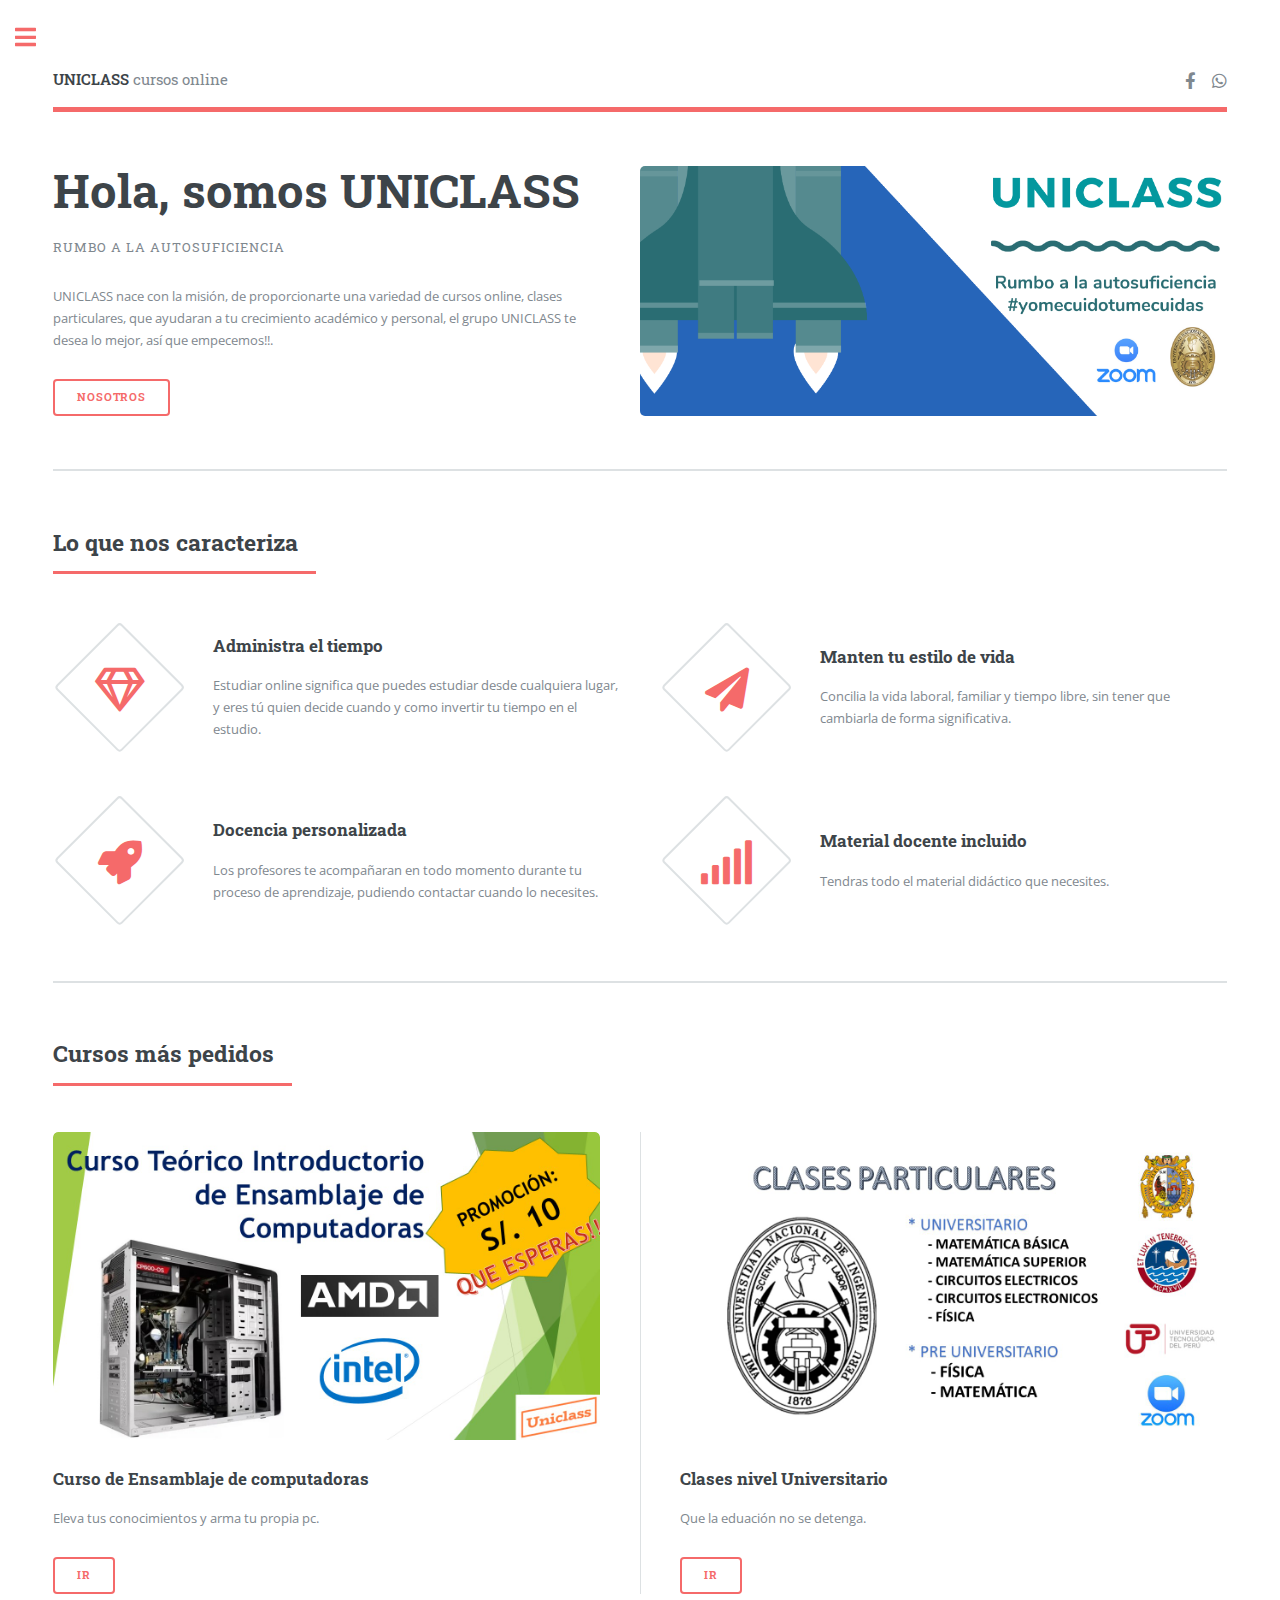
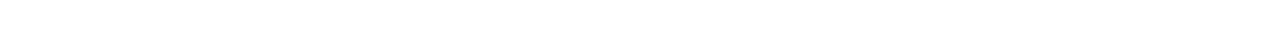
==== index.html @ bf040de2 "Add files via upload" ====
<!DOCTYPE HTML>
<!--
	Editorial by HTML5 UP
	html5up.net | @ajlkn
	Free for personal and commercial use under the CCA 3.0 license (html5up.net/license)
-->
<html>
	<head>
		<title>UNICLASS</title>
		<meta charset="utf-8" />
		<meta name="viewport" content="width=device-width, initial-scale=1, user-scalable=no" />
		<link rel="stylesheet" href="assets/css/main.css" />
	</head>
	<body class="is-preload">
		<!-- Wrapper -->
			<div id="wrapper">
				<!-- Main -->
					<div id="main">
						<div class="inner">
							<!-- Header -->
								<header id="header">
									<a href="index.html" class="logo"><strong>UNICLASS</strong> cursos online</a>
									<ul class="icons">
										<li><a href="https://www.facebook.com/Clases-Particulares-Online-122424792923497/?modal=admin_todo_tour" 
										class="icon brands fa-facebook-f" target="_blank"><span class="label">Facebook</span></a></li>
										<li><a href="https://api.whatsapp.com/send?phone=923761490" class="icon brands fa-whatsapp"><span class="label">Whatsapp</span></a></li>
									</ul>
								</header>
							<!-- Banner -->
								<section id="banner">
									<div class="content">
										<header>
											<h1>Hola, somos UNICLASS</h1>
											<p>Rumbo a la autosuficiencia</p>
										</header>
										<p>UNICLASS nace con la misión, de proporcionarte una variedad de cursos
										online, clases particulares, que ayudaran a tu crecimiento académico y
										personal, el grupo UNICLASS te desea lo mejor, así que empecemos!!.</p>
										<ul class="actions">
											<li><a href="nosotros.html" class="button big">Nosotros</a></li>
										</ul>
									</div>
									<span class="image object">
										<img src="images/portada.png" alt="" />
									</span>
								</section>
							<!-- Section -->
								<section>
									<header class="major">
										<h2>Lo que nos caracteriza</h2>
									</header>
									<div class="features">
										<article>
											<span class="icon fa-gem"></span>
											<div class="content">
												<h3>Administra el tiempo</h3>
												<p>Estudiar online significa que puedes estudiar desde cualquiera lugar, y eres tú quien decide cuando y como invertir tu tiempo en el estudio.</p>
											</div>
										</article>
										<article>
											<span class="icon solid fa-paper-plane"></span>
											<div class="content">
												<h3>Manten tu estilo de vida</h3>
												<p>Concilia la vida laboral, familiar y tiempo libre, sin tener que cambiarla de forma significativa.</p>
											</div>
										</article>
										<article>
											<span class="icon solid fa-rocket"></span>
											<div class="content">
												<h3>Docencia personalizada</h3>
												<p>Los profesores te acompañaran en todo momento durante tu proceso de aprendizaje, pudiendo contactar cuando lo necesites.</p>
											</div>
										</article>
										<article>
											<span class="icon solid fa-signal"></span>
											<div class="content">
												<h3>Material docente incluido</h3>
												<p>Tendras todo el material didáctico que necesites.</p>
											</div>
										</article>
									</div>
								</section>
							<!-- Section -->
								<section>
									<header class="major">
										<h2>Cursos más pedidos</h2>
									</header>
									<div class="posts">
										<article>
											<a href="#" class="image"><img src="images/pedi/ensam.jpg" alt="" /></a>
											<h3>Curso de Ensamblaje de computadoras</h3>
											<p>Eleva tus conocimientos y arma tu propia pc.</p>
											<ul class="actions">
												<li><a href="sub_dom/T/t.html" class="button">Ir</a></li>
											</ul>
										</article>
										<article>
											<a href="#" class="image"><img src="images/pedi/uni.jpg" alt="" /></a>
											<h3>Clases nivel Universitario</h3>
											<p>Que la eduación no se detenga.</p>
											<ul class="actions">
												<li><a href="sub_dom/C/c.html" class="button">Ir</a></li>
											</ul>
										</article>
									</div>
								</section>
						</div>
					</div>
				<!-- Sidebar -->
					<div id="sidebar">
						<div class="inner">
							<!-- Search -->
								<section id="search" class="alt">
									<form method="post" action="#">
										<input type="text" name="query" id="query" placeholder="Buscar.." />
									</form>
								</section>
							<!-- Menu -->
								<nav id="menu">
									<header class="major">
										<h2>Menu</h2>
									</header>
									<ul>
										<li><a href="index.html">Inicio</a></li>
										<li><a href="nosotros.html">Nosotros</a></li>
										<li>
											<span class="opener">Cursos</span>
											<ul>
												<li><a href="sub_dom/C/c.html">Clases particulares </a></li>
												<li><a href="sub_dom/I/i.html">Idiomas</a></li>
												<li><a href="sub_dom/T/t.html">Cursos Tecnicos</a></li>
												<li><a href="sub_dom/P/p.html">Cursos de Programacion</a></li>
											</ul>
										</li>
										<li><a href="contacto.html">Contactanos</a></li>
									</ul>
								</nav>
							<!-- Section -->
								<section>
									<header class="major">
										<h2>Recomendaciones</h2>
									</header>
									<div class="mini-posts">
										<article>
											<a href="https://www.amazon.com/I-KANJI-RECORDAR-JAMES-W-HEISIG/dp/8425433762" class="image" target="_blank"><img src="images/reco/heisig.jpg" alt="" /></a>
											<p>Si quieres iniciar en el mundo de los Kanjis, la metologia nemotecnica a base de historias es tu mejor opción.</p>
										</article>
										<article>
											<a href="http://www.haurreskolak.eus/adj_documentos_informacion/666.pdf" class="image" target="_blank"><img src="images/reco/gauchat.jpg" alt="" /></a>
											<p>Si deseas aprender a como crear paginas webs desde cero, esta es tu mejor opción.</p>
										</article>
										<article>
											<a href="https://www.amazon.com/-/es/Users-Staff/dp/9871949022" class="image" target="_blank"><img src="images/reco/tec_pc.jpg" alt="" /></a>
											<p>Si deseas conocer los fundamentas basicos para el ensamblaje de pc, esta es tu mejor opción.</p>
										</article>
									</div>
								</section>
							<!-- Section -->
								<section>
									<header class="major">
										<h2>Contacto</h2>
									</header>
									<p>Si tienes alguna consulta sobre algun curso, o un tema en especifico, no dudes en contactar con nosotros.</p>
									<ul class="contact">
										<li class="icon solid fa-envelope"><a href="contacto.html">uniclass@gmail.com</a></li>
										<li class="icon solid fa-phone">(+051) 923 761 490</li>
										<li class="icon solid fa-home">Peru-Lima</li>
									</ul>
								</section>

							<!-- Footer -->
								<footer id="footer">
									<p class="copyright">&copy; UNICLASS. Todos los derechos reservados. Diseño: <a href="https://html5up.net">HTML5 UP</a>.</p>
								</footer>
						</div>
					</div>
			</div>
		<!-- Scripts -->
			<script src="assets/js/jquery.min.js"></script>
			<script src="assets/js/browser.min.js"></script>
			<script src="assets/js/breakpoints.min.js"></script>
			<script src="assets/js/util.js"></script>
			<script src="assets/js/main.js"></script>
		<!-- Código de instalación Cliengo para --> <script type="text/javascript">(function () { 
				var ldk = document.createElement('script'); 
				ldk.type = 'text/javascript'; 
				ldk.async = true; 
				ldk.src = 'https://s.cliengo.com/weboptimizer/5f8f0b6bb6c0e2002ab35e3c/5f8f0b6cb6c0e2002ab35e3f.js'; 
				var s = document.getElementsByTagName('script')[0]; 
				s.parentNode.insertBefore(ldk, s);
				})();</script>

	</body>
</html>
---- assets/css/main.css ----
@import url(fontawesome-all.min.css);
@import url("https://fonts.googleapis.com/css?family=Open+Sans:400,600,400italic,600italic|Roboto+Slab:400,700");
/*
	Editorial by HTML5 UP
	html5up.net | @ajlkn
	Free for personal and commercial use under the CCA 3.0 license (html5up.net/license)
*/
html, body, div, span, applet, object,
iframe, h1, h2, h3, h4, h5, h6, p, blockquote,
pre, a, abbr, acronym, address, big, cite,
code, del, dfn, em, img, ins, kbd, q, s, samp,
small, strike, strong, sub, sup, tt, var, b,
u, i, center, dl, dt, dd, ol, ul, li, fieldset,
form, label, legend, table, caption, tbody,
tfoot, thead, tr, th, td, article, aside,
canvas, details, embed, figure, figcaption,
footer, header, hgroup, menu, nav, output, ruby,
section, summary, time, mark, audio, video {
  margin: 0;
  padding: 0;
  border: 0;
  font-size: 100%;
  font: inherit;
  vertical-align: baseline; }

article, aside, details, figcaption, figure,
footer, header, hgroup, menu, nav, section {
  display: block; }

body {
  line-height: 1; }

ol, ul {
  list-style: none; }

blockquote, q {
  quotes: none; }
  blockquote:before, blockquote:after, q:before, q:after {
    content: '';
    content: none; }

table {
  border-collapse: collapse;
  border-spacing: 0; }

body {
  -webkit-text-size-adjust: none; }

mark {
  background-color: transparent;
  color: inherit; }

input::-moz-focus-inner {
  border: 0;
  padding: 0; }

input, select, textarea {
  -moz-appearance: none;
  -webkit-appearance: none;
  -ms-appearance: none;
  appearance: none; }

/* Basic */
@-ms-viewport {
  width: device-width; }

body {
  -ms-overflow-style: scrollbar; }

@media screen and (max-width: 480px) {
  html, body {
    min-width: 320px; } }

html {
  box-sizing: border-box; }

*, *:before, *:after {
  box-sizing: inherit; }

body {
  background: #ffffff; }
  body.is-preload *, body.is-preload *:before, body.is-preload *:after, body.is-resizing *, body.is-resizing *:before, body.is-resizing *:after {
    -moz-animation: none !important;
    -webkit-animation: none !important;
    -ms-animation: none !important;
    animation: none !important;
    -moz-transition: none !important;
    -webkit-transition: none !important;
    -ms-transition: none !important;
    transition: none !important; }

/* Type */
body, input, select, textarea {
  color: #7f888f;
  font-family: "Open Sans", sans-serif;
  font-size: 13pt;
  font-weight: 400;
  line-height: 1.65; }
  @media screen and (max-width: 1680px) {
    body, input, select, textarea {
      font-size: 11pt; } }
  @media screen and (max-width: 1280px) {
    body, input, select, textarea {
      font-size: 10pt; } }
  @media screen and (max-width: 360px) {
    body, input, select, textarea {
      font-size: 9pt; } }

a {
  -moz-transition: color 0.2s ease-in-out, border-bottom-color 0.2s ease-in-out;
  -webkit-transition: color 0.2s ease-in-out, border-bottom-color 0.2s ease-in-out;
  -ms-transition: color 0.2s ease-in-out, border-bottom-color 0.2s ease-in-out;
  transition: color 0.2s ease-in-out, border-bottom-color 0.2s ease-in-out;
  border-bottom: dotted 1px;
  color: #f56a6a;
  text-decoration: none; }
  a:hover {
    border-bottom-color: #f56a6a;
    color: #f56a6a !important; }
    a:hover strong {
      color: inherit; }

strong, b {
  color: #3d4449;
  font-weight: 600; }

em, i {
  font-style: italic; }

p {
  margin: 0 0 2em 0; }

h1, h2, h3, h4, h5, h6 {
  color: #3d4449;
  font-family: "Roboto Slab", serif;
  font-weight: 700;
  line-height: 1.5;
  margin: 0 0 1em 0; }
  h1 a, h2 a, h3 a, h4 a, h5 a, h6 a {
    color: inherit;
    text-decoration: none;
    border-bottom: 0; }

h1 {
  font-size: 4em;
  margin: 0 0 0.5em 0;
  line-height: 1.3; }

h2 {
  font-size: 1.75em; }

h3 {
  font-size: 1.25em; }

h4 {
  font-size: 1.1em; }

h5 {
  font-size: 0.9em; }

h6 {
  font-size: 0.7em; }

@media screen and (max-width: 1680px) {
  h1 {
    font-size: 3.5em; } }

@media screen and (max-width: 980px) {
  h1 {
    font-size: 3.25em; } }

@media screen and (max-width: 736px) {
  h1 {
    font-size: 2em;
    line-height: 1.4; }
  h2 {
    font-size: 1.5em; } }

sub {
  font-size: 0.8em;
  position: relative;
  top: 0.5em; }

sup {
  font-size: 0.8em;
  position: relative;
  top: -0.5em; }

blockquote {
  border-left: solid 3px rgba(210, 215, 217, 0.75);
  font-style: italic;
  margin: 0 0 2em 0;
  padding: 0.5em 0 0.5em 2em; }

code {
  background: rgba(230, 235, 237, 0.25);
  border-radius: 0.375em;
  border: solid 1px rgba(210, 215, 217, 0.75);
  font-family: "Courier New", monospace;
  font-size: 0.9em;
  margin: 0 0.25em;
  padding: 0.25em 0.65em; }

pre {
  -webkit-overflow-scrolling: touch;
  font-family: "Courier New", monospace;
  font-size: 0.9em;
  margin: 0 0 2em 0; }
  pre code {
    display: block;
    line-height: 1.75;
    padding: 1em 1.5em;
    overflow-x: auto; }

hr {
  border: 0;
  border-bottom: solid 1px rgba(210, 215, 217, 0.75);
  margin: 2em 0; }
  hr.major {
    margin: 3em 0; }

.align-left {
  text-align: left; }

.align-center {
  text-align: center; }

.align-right {
  text-align: right; }

/* Row */
.row {
  display: flex;
  flex-wrap: wrap;
  box-sizing: border-box;
  align-items: stretch; }
  .row > * {
    box-sizing: border-box; }
  .row.gtr-uniform > * > :last-child {
    margin-bottom: 0; }
  .row.aln-left {
    justify-content: flex-start; }
  .row.aln-center {
    justify-content: center; }
  .row.aln-right {
    justify-content: flex-end; }
  .row.aln-top {
    align-items: flex-start; }
  .row.aln-middle {
    align-items: center; }
  .row.aln-bottom {
    align-items: flex-end; }
  .row > .imp {
    order: -1; }
  .row > .col-1 {
    width: 8.33333%; }
  .row > .off-1 {
    margin-left: 8.33333%; }
  .row > .col-2 {
    width: 16.66667%; }
  .row > .off-2 {
    margin-left: 16.66667%; }
  .row > .col-3 {
    width: 25%; }
  .row > .off-3 {
    margin-left: 25%; }
  .row > .col-4 {
    width: 33.33333%; }
  .row > .off-4 {
    margin-left: 33.33333%; }
  .row > .col-5 {
    width: 41.66667%; }
  .row > .off-5 {
    margin-left: 41.66667%; }
  .row > .col-6 {
    width: 50%; }
  .row > .off-6 {
    margin-left: 50%; }
  .row > .col-7 {
    width: 58.33333%; }
  .row > .off-7 {
    margin-left: 58.33333%; }
  .row > .col-8 {
    width: 66.66667%; }
  .row > .off-8 {
    margin-left: 66.66667%; }
  .row > .col-9 {
    width: 75%; }
  .row > .off-9 {
    margin-left: 75%; }
  .row > .col-10 {
    width: 83.33333%; }
  .row > .off-10 {
    margin-left: 83.33333%; }
  .row > .col-11 {
    width: 91.66667%; }
  .row > .off-11 {
    margin-left: 91.66667%; }
  .row > .col-12 {
    width: 100%; }
  .row > .off-12 {
    margin-left: 100%; }
  .row.gtr-0 {
    margin-top: 0;
    margin-left: 0em; }
    .row.gtr-0 > * {
      padding: 0 0 0 0em; }
    .row.gtr-0.gtr-uniform {
      margin-top: 0em; }
      .row.gtr-0.gtr-uniform > * {
        padding-top: 0em; }
  .row.gtr-25 {
    margin-top: 0;
    margin-left: -0.375em; }
    .row.gtr-25 > * {
      padding: 0 0 0 0.375em; }
    .row.gtr-25.gtr-uniform {
      margin-top: -0.375em; }
      .row.gtr-25.gtr-uniform > * {
        padding-top: 0.375em; }
  .row.gtr-50 {
    margin-top: 0;
    margin-left: -0.75em; }
    .row.gtr-50 > * {
      padding: 0 0 0 0.75em; }
    .row.gtr-50.gtr-uniform {
      margin-top: -0.75em; }
      .row.gtr-50.gtr-uniform > * {
        padding-top: 0.75em; }
  .row {
    margin-top: 0;
    margin-left: -1.5em; }
    .row > * {
      padding: 0 0 0 1.5em; }
    .row.gtr-uniform {
      margin-top: -1.5em; }
      .row.gtr-uniform > * {
        padding-top: 1.5em; }
  .row.gtr-150 {
    margin-top: 0;
    margin-left: -2.25em; }
    .row.gtr-150 > * {
      padding: 0 0 0 2.25em; }
    .row.gtr-150.gtr-uniform {
      margin-top: -2.25em; }
      .row.gtr-150.gtr-uniform > * {
        padding-top: 2.25em; }
  .row.gtr-200 {
    margin-top: 0;
    margin-left: -3em; }
    .row.gtr-200 > * {
      padding: 0 0 0 3em; }
    .row.gtr-200.gtr-uniform {
      margin-top: -3em; }
      .row.gtr-200.gtr-uniform > * {
        padding-top: 3em; }
  @media screen and (max-width: 1680px) {
    .row {
      display: flex;
      flex-wrap: wrap;
      box-sizing: border-box;
      align-items: stretch; }
      .row > * {
        box-sizing: border-box; }
      .row.gtr-uniform > * > :last-child {
        margin-bottom: 0; }
      .row.aln-left {
        justify-content: flex-start; }
      .row.aln-center {
        justify-content: center; }
      .row.aln-right {
        justify-content: flex-end; }
      .row.aln-top {
        align-items: flex-start; }
      .row.aln-middle {
        align-items: center; }
      .row.aln-bottom {
        align-items: flex-end; }
      .row > .imp-xlarge {
        order: -1; }
      .row > .col-1-xlarge {
        width: 8.33333%; }
      .row > .off-1-xlarge {
        margin-left: 8.33333%; }
      .row > .col-2-xlarge {
        width: 16.66667%; }
      .row > .off-2-xlarge {
        margin-left: 16.66667%; }
      .row > .col-3-xlarge {
        width: 25%; }
      .row > .off-3-xlarge {
        margin-left: 25%; }
      .row > .col-4-xlarge {
        width: 33.33333%; }
      .row > .off-4-xlarge {
        margin-left: 33.33333%; }
      .row > .col-5-xlarge {
        width: 41.66667%; }
      .row > .off-5-xlarge {
        margin-left: 41.66667%; }
      .row > .col-6-xlarge {
        width: 50%; }
      .row > .off-6-xlarge {
        margin-left: 50%; }
      .row > .col-7-xlarge {
        width: 58.33333%; }
      .row > .off-7-xlarge {
        margin-left: 58.33333%; }
      .row > .col-8-xlarge {
        width: 66.66667%; }
      .row > .off-8-xlarge {
        margin-left: 66.66667%; }
      .row > .col-9-xlarge {
        width: 75%; }
      .row > .off-9-xlarge {
        margin-left: 75%; }
      .row > .col-10-xlarge {
        width: 83.33333%; }
      .row > .off-10-xlarge {
        margin-left: 83.33333%; }
      .row > .col-11-xlarge {
        width: 91.66667%; }
      .row > .off-11-xlarge {
        margin-left: 91.66667%; }
      .row > .col-12-xlarge {
        width: 100%; }
      .row > .off-12-xlarge {
        margin-left: 100%; }
      .row.gtr-0 {
        margin-top: 0;
        margin-left: 0em; }
        .row.gtr-0 > * {
          padding: 0 0 0 0em; }
        .row.gtr-0.gtr-uniform {
          margin-top: 0em; }
          .row.gtr-0.gtr-uniform > * {
            padding-top: 0em; }
      .row.gtr-25 {
        margin-top: 0;
        margin-left: -0.375em; }
        .row.gtr-25 > * {
          padding: 0 0 0 0.375em; }
        .row.gtr-25.gtr-uniform {
          margin-top: -0.375em; }
          .row.gtr-25.gtr-uniform > * {
            padding-top: 0.375em; }
      .row.gtr-50 {
        margin-top: 0;
        margin-left: -0.75em; }
        .row.gtr-50 > * {
          padding: 0 0 0 0.75em; }
        .row.gtr-50.gtr-uniform {
          margin-top: -0.75em; }
          .row.gtr-50.gtr-uniform > * {
            padding-top: 0.75em; }
      .row {
        margin-top: 0;
        margin-left: -1.5em; }
        .row > * {
          padding: 0 0 0 1.5em; }
        .row.gtr-uniform {
          margin-top: -1.5em; }
          .row.gtr-uniform > * {
            padding-top: 1.5em; }
      .row.gtr-150 {
        margin-top: 0;
        margin-left: -2.25em; }
        .row.gtr-150 > * {
          padding: 0 0 0 2.25em; }
        .row.gtr-150.gtr-uniform {
          margin-top: -2.25em; }
          .row.gtr-150.gtr-uniform > * {
            padding-top: 2.25em; }
      .row.gtr-200 {
        margin-top: 0;
        margin-left: -3em; }
        .row.gtr-200 > * {
          padding: 0 0 0 3em; }
        .row.gtr-200.gtr-uniform {
          margin-top: -3em; }
          .row.gtr-200.gtr-uniform > * {
            padding-top: 3em; } }
  @media screen and (max-width: 1280px) {
    .row {
      display: flex;
      flex-wrap: wrap;
      box-sizing: border-box;
      align-items: stretch; }
      .row > * {
        box-sizing: border-box; }
      .row.gtr-uniform > * > :last-child {
        margin-bottom: 0; }
      .row.aln-left {
        justify-content: flex-start; }
      .row.aln-center {
        justify-content: center; }
      .row.aln-right {
        justify-content: flex-end; }
      .row.aln-top {
        align-items: flex-start; }
      .row.aln-middle {
        align-items: center; }
      .row.aln-bottom {
        align-items: flex-end; }
      .row > .imp-large {
        order: -1; }
      .row > .col-1-large {
        width: 8.33333%; }
      .row > .off-1-large {
        margin-left: 8.33333%; }
      .row > .col-2-large {
        width: 16.66667%; }
      .row > .off-2-large {
        margin-left: 16.66667%; }
      .row > .col-3-large {
        width: 25%; }
      .row > .off-3-large {
        margin-left: 25%; }
      .row > .col-4-large {
        width: 33.33333%; }
      .row > .off-4-large {
        margin-left: 33.33333%; }
      .row > .col-5-large {
        width: 41.66667%; }
      .row > .off-5-large {
        margin-left: 41.66667%; }
      .row > .col-6-large {
        width: 50%; }
      .row > .off-6-large {
        margin-left: 50%; }
      .row > .col-7-large {
        width: 58.33333%; }
      .row > .off-7-large {
        margin-left: 58.33333%; }
      .row > .col-8-large {
        width: 66.66667%; }
      .row > .off-8-large {
        margin-left: 66.66667%; }
      .row > .col-9-large {
        width: 75%; }
      .row > .off-9-large {
        margin-left: 75%; }
      .row > .col-10-large {
        width: 83.33333%; }
      .row > .off-10-large {
        margin-left: 83.33333%; }
      .row > .col-11-large {
        width: 91.66667%; }
      .row > .off-11-large {
        margin-left: 91.66667%; }
      .row > .col-12-large {
        width: 100%; }
      .row > .off-12-large {
        margin-left: 100%; }
      .row.gtr-0 {
        margin-top: 0;
        margin-left: 0em; }
        .row.gtr-0 > * {
          padding: 0 0 0 0em; }
        .row.gtr-0.gtr-uniform {
          margin-top: 0em; }
          .row.gtr-0.gtr-uniform > * {
            padding-top: 0em; }
      .row.gtr-25 {
        margin-top: 0;
        margin-left: -0.375em; }
        .row.gtr-25 > * {
          padding: 0 0 0 0.375em; }
        .row.gtr-25.gtr-uniform {
          margin-top: -0.375em; }
          .row.gtr-25.gtr-uniform > * {
            padding-top: 0.375em; }
      .row.gtr-50 {
        margin-top: 0;
        margin-left: -0.75em; }
        .row.gtr-50 > * {
          padding: 0 0 0 0.75em; }
        .row.gtr-50.gtr-uniform {
          margin-top: -0.75em; }
          .row.gtr-50.gtr-uniform > * {
            padding-top: 0.75em; }
      .row {
        margin-top: 0;
        margin-left: -1.5em; }
        .row > * {
          padding: 0 0 0 1.5em; }
        .row.gtr-uniform {
          margin-top: -1.5em; }
          .row.gtr-uniform > * {
            padding-top: 1.5em; }
      .row.gtr-150 {
        margin-top: 0;
        margin-left: -2.25em; }
        .row.gtr-150 > * {
          padding: 0 0 0 2.25em; }
        .row.gtr-150.gtr-uniform {
          margin-top: -2.25em; }
          .row.gtr-150.gtr-uniform > * {
            padding-top: 2.25em; }
      .row.gtr-200 {
        margin-top: 0;
        margin-left: -3em; }
        .row.gtr-200 > * {
          padding: 0 0 0 3em; }
        .row.gtr-200.gtr-uniform {
          margin-top: -3em; }
          .row.gtr-200.gtr-uniform > * {
            padding-top: 3em; } }
  @media screen and (max-width: 980px) {
    .row {
      display: flex;
      flex-wrap: wrap;
      box-sizing: border-box;
      align-items: stretch; }
      .row > * {
        box-sizing: border-box; }
      .row.gtr-uniform > * > :last-child {
        margin-bottom: 0; }
      .row.aln-left {
        justify-content: flex-start; }
      .row.aln-center {
        justify-content: center; }
      .row.aln-right {
        justify-content: flex-end; }
      .row.aln-top {
        align-items: flex-start; }
      .row.aln-middle {
        align-items: center; }
      .row.aln-bottom {
        align-items: flex-end; }
      .row > .imp-medium {
        order: -1; }
      .row > .col-1-medium {
        width: 8.33333%; }
      .row > .off-1-medium {
        margin-left: 8.33333%; }
      .row > .col-2-medium {
        width: 16.66667%; }
      .row > .off-2-medium {
        margin-left: 16.66667%; }
      .row > .col-3-medium {
        width: 25%; }
      .row > .off-3-medium {
        margin-left: 25%; }
      .row > .col-4-medium {
        width: 33.33333%; }
      .row > .off-4-medium {
        margin-left: 33.33333%; }
      .row > .col-5-medium {
        width: 41.66667%; }
      .row > .off-5-medium {
        margin-left: 41.66667%; }
      .row > .col-6-medium {
        width: 50%; }
      .row > .off-6-medium {
        margin-left: 50%; }
      .row > .col-7-medium {
        width: 58.33333%; }
      .row > .off-7-medium {
        margin-left: 58.33333%; }
      .row > .col-8-medium {
        width: 66.66667%; }
      .row > .off-8-medium {
        margin-left: 66.66667%; }
      .row > .col-9-medium {
        width: 75%; }
      .row > .off-9-medium {
        margin-left: 75%; }
      .row > .col-10-medium {
        width: 83.33333%; }
      .row > .off-10-medium {
        margin-left: 83.33333%; }
      .row > .col-11-medium {
        width: 91.66667%; }
      .row > .off-11-medium {
        margin-left: 91.66667%; }
      .row > .col-12-medium {
        width: 100%; }
      .row > .off-12-medium {
        margin-left: 100%; }
      .row.gtr-0 {
        margin-top: 0;
        margin-left: 0em; }
        .row.gtr-0 > * {
          padding: 0 0 0 0em; }
        .row.gtr-0.gtr-uniform {
          margin-top: 0em; }
          .row.gtr-0.gtr-uniform > * {
            padding-top: 0em; }
      .row.gtr-25 {
        margin-top: 0;
        margin-left: -0.375em; }
        .row.gtr-25 > * {
          padding: 0 0 0 0.375em; }
        .row.gtr-25.gtr-uniform {
          margin-top: -0.375em; }
          .row.gtr-25.gtr-uniform > * {
            padding-top: 0.375em; }
      .row.gtr-50 {
        margin-top: 0;
        margin-left: -0.75em; }
        .row.gtr-50 > * {
          padding: 0 0 0 0.75em; }
        .row.gtr-50.gtr-uniform {
          margin-top: -0.75em; }
          .row.gtr-50.gtr-uniform > * {
            padding-top: 0.75em; }
      .row {
        margin-top: 0;
        margin-left: -1.5em; }
        .row > * {
          padding: 0 0 0 1.5em; }
        .row.gtr-uniform {
          margin-top: -1.5em; }
          .row.gtr-uniform > * {
            padding-top: 1.5em; }
      .row.gtr-150 {
        margin-top: 0;
        margin-left: -2.25em; }
        .row.gtr-150 > * {
          padding: 0 0 0 2.25em; }
        .row.gtr-150.gtr-uniform {
          margin-top: -2.25em; }
          .row.gtr-150.gtr-uniform > * {
            padding-top: 2.25em; }
      .row.gtr-200 {
        margin-top: 0;
        margin-left: -3em; }
        .row.gtr-200 > * {
          padding: 0 0 0 3em; }
        .row.gtr-200.gtr-uniform {
          margin-top: -3em; }
          .row.gtr-200.gtr-uniform > * {
            padding-top: 3em; } }
  @media screen and (max-width: 736px) {
    .row {
      display: flex;
      flex-wrap: wrap;
      box-sizing: border-box;
      align-items: stretch; }
      .row > * {
        box-sizing: border-box; }
      .row.gtr-uniform > * > :last-child {
        margin-bottom: 0; }
      .row.aln-left {
        justify-content: flex-start; }
      .row.aln-center {
        justify-content: center; }
      .row.aln-right {
        justify-content: flex-end; }
      .row.aln-top {
        align-items: flex-start; }
      .row.aln-middle {
        align-items: center; }
      .row.aln-bottom {
        align-items: flex-end; }
      .row > .imp-small {
        order: -1; }
      .row > .col-1-small {
        width: 8.33333%; }
      .row > .off-1-small {
        margin-left: 8.33333%; }
      .row > .col-2-small {
        width: 16.66667%; }
      .row > .off-2-small {
        margin-left: 16.66667%; }
      .row > .col-3-small {
        width: 25%; }
      .row > .off-3-small {
        margin-left: 25%; }
      .row > .col-4-small {
        width: 33.33333%; }
      .row > .off-4-small {
        margin-left: 33.33333%; }
      .row > .col-5-small {
        width: 41.66667%; }
      .row > .off-5-small {
        margin-left: 41.66667%; }
      .row > .col-6-small {
        width: 50%; }
      .row > .off-6-small {
        margin-left: 50%; }
      .row > .col-7-small {
        width: 58.33333%; }
      .row > .off-7-small {
        margin-left: 58.33333%; }
      .row > .col-8-small {
        width: 66.66667%; }
      .row > .off-8-small {
        margin-left: 66.66667%; }
      .row > .col-9-small {
        width: 75%; }
      .row > .off-9-small {
        margin-left: 75%; }
      .row > .col-10-small {
        width: 83.33333%; }
      .row > .off-10-small {
        margin-left: 83.33333%; }
      .row > .col-11-small {
        width: 91.66667%; }
      .row > .off-11-small {
        margin-left: 91.66667%; }
      .row > .col-12-small {
        width: 100%; }
      .row > .off-12-small {
        margin-left: 100%; }
      .row.gtr-0 {
        margin-top: 0;
        margin-left: 0em; }
        .row.gtr-0 > * {
          padding: 0 0 0 0em; }
        .row.gtr-0.gtr-uniform {
          margin-top: 0em; }
          .row.gtr-0.gtr-uniform > * {
            padding-top: 0em; }
      .row.gtr-25 {
        margin-top: 0;
        margin-left: -0.375em; }
        .row.gtr-25 > * {
          padding: 0 0 0 0.375em; }
        .row.gtr-25.gtr-uniform {
          margin-top: -0.375em; }
          .row.gtr-25.gtr-uniform > * {
            padding-top: 0.375em; }
      .row.gtr-50 {
        margin-top: 0;
        margin-left: -0.75em; }
        .row.gtr-50 > * {
          padding: 0 0 0 0.75em; }
        .row.gtr-50.gtr-uniform {
          margin-top: -0.75em; }
          .row.gtr-50.gtr-uniform > * {
            padding-top: 0.75em; }
      .row {
        margin-top: 0;
        margin-left: -1.5em; }
        .row > * {
          padding: 0 0 0 1.5em; }
        .row.gtr-uniform {
          margin-top: -1.5em; }
          .row.gtr-uniform > * {
            padding-top: 1.5em; }
      .row.gtr-150 {
        margin-top: 0;
        margin-left: -2.25em; }
        .row.gtr-150 > * {
          padding: 0 0 0 2.25em; }
        .row.gtr-150.gtr-uniform {
          margin-top: -2.25em; }
          .row.gtr-150.gtr-uniform > * {
            padding-top: 2.25em; }
      .row.gtr-200 {
        margin-top: 0;
        margin-left: -3em; }
        .row.gtr-200 > * {
          padding: 0 0 0 3em; }
        .row.gtr-200.gtr-uniform {
          margin-top: -3em; }
          .row.gtr-200.gtr-uniform > * {
            padding-top: 3em; } }
  @media screen and (max-width: 480px) {
    .row {
      display: flex;
      flex-wrap: wrap;
      box-sizing: border-box;
      align-items: stretch; }
      .row > * {
        box-sizing: border-box; }
      .row.gtr-uniform > * > :last-child {
        margin-bottom: 0; }
      .row.aln-left {
        justify-content: flex-start; }
      .row.aln-center {
        justify-content: center; }
      .row.aln-right {
        justify-content: flex-end; }
      .row.aln-top {
        align-items: flex-start; }
      .row.aln-middle {
        align-items: center; }
      .row.aln-bottom {
        align-items: flex-end; }
      .row > .imp-xsmall {
        order: -1; }
      .row > .col-1-xsmall {
        width: 8.33333%; }
      .row > .off-1-xsmall {
        margin-left: 8.33333%; }
      .row > .col-2-xsmall {
        width: 16.66667%; }
      .row > .off-2-xsmall {
        margin-left: 16.66667%; }
      .row > .col-3-xsmall {
        width: 25%; }
      .row > .off-3-xsmall {
        margin-left: 25%; }
      .row > .col-4-xsmall {
        width: 33.33333%; }
      .row > .off-4-xsmall {
        margin-left: 33.33333%; }
      .row > .col-5-xsmall {
        width: 41.66667%; }
      .row > .off-5-xsmall {
        margin-left: 41.66667%; }
      .row > .col-6-xsmall {
        width: 50%; }
      .row > .off-6-xsmall {
        margin-left: 50%; }
      .row > .col-7-xsmall {
        width: 58.33333%; }
      .row > .off-7-xsmall {
        margin-left: 58.33333%; }
      .row > .col-8-xsmall {
        width: 66.66667%; }
      .row > .off-8-xsmall {
        margin-left: 66.66667%; }
      .row > .col-9-xsmall {
        width: 75%; }
      .row > .off-9-xsmall {
        margin-left: 75%; }
      .row > .col-10-xsmall {
        width: 83.33333%; }
      .row > .off-10-xsmall {
        margin-left: 83.33333%; }
      .row > .col-11-xsmall {
        width: 91.66667%; }
      .row > .off-11-xsmall {
        margin-left: 91.66667%; }
      .row > .col-12-xsmall {
        width: 100%; }
      .row > .off-12-xsmall {
        margin-left: 100%; }
      .row.gtr-0 {
        margin-top: 0;
        margin-left: 0em; }
        .row.gtr-0 > * {
          padding: 0 0 0 0em; }
        .row.gtr-0.gtr-uniform {
          margin-top: 0em; }
          .row.gtr-0.gtr-uniform > * {
            padding-top: 0em; }
      .row.gtr-25 {
        margin-top: 0;
        margin-left: -0.375em; }
        .row.gtr-25 > * {
          padding: 0 0 0 0.375em; }
        .row.gtr-25.gtr-uniform {
          margin-top: -0.375em; }
          .row.gtr-25.gtr-uniform > * {
            padding-top: 0.375em; }
      .row.gtr-50 {
        margin-top: 0;
        margin-left: -0.75em; }
        .row.gtr-50 > * {
          padding: 0 0 0 0.75em; }
        .row.gtr-50.gtr-uniform {
          margin-top: -0.75em; }
          .row.gtr-50.gtr-uniform > * {
            padding-top: 0.75em; }
      .row {
        margin-top: 0;
        margin-left: -1.5em; }
        .row > * {
          padding: 0 0 0 1.5em; }
        .row.gtr-uniform {
          margin-top: -1.5em; }
          .row.gtr-uniform > * {
            padding-top: 1.5em; }
      .row.gtr-150 {
        margin-top: 0;
        margin-left: -2.25em; }
        .row.gtr-150 > * {
          padding: 0 0 0 2.25em; }
        .row.gtr-150.gtr-uniform {
          margin-top: -2.25em; }
          .row.gtr-150.gtr-uniform > * {
            padding-top: 2.25em; }
      .row.gtr-200 {
        margin-top: 0;
        margin-left: -3em; }
        .row.gtr-200 > * {
          padding: 0 0 0 3em; }
        .row.gtr-200.gtr-uniform {
          margin-top: -3em; }
          .row.gtr-200.gtr-uniform > * {
            padding-top: 3em; } }

/* Section/Article */
section.special, article.special {
  text-align: center; }

header p {
  font-family: "Roboto Slab", serif;
  font-size: 1em;
  font-weight: 400;
  letter-spacing: 0.075em;
  margin-top: -0.5em;
  text-transform: uppercase; }

header.major > :last-child {
  border-bottom: solid 3px #f56a6a;
  display: inline-block;
  margin: 0 0 2em 0;
  padding: 0 0.75em 0.5em 0; }

header.main > :last-child {
  margin: 0 0 1em 0; }

/* Form */
form {
  margin: 0 0 2em 0; }

label {
  color: #3d4449;
  display: block;
  font-size: 0.9em;
  font-weight: 600;
  margin: 0 0 1em 0; }

input[type="text"],
input[type="password"],
input[type="email"],
input[type="tel"],
input[type="search"],
input[type="url"],
select,
textarea {
  -moz-appearance: none;
  -webkit-appearance: none;
  -ms-appearance: none;
  appearance: none;
  background: #ffffff;
  border-radius: 0.375em;
  border: none;
  border: solid 1px rgba(210, 215, 217, 0.75);
  color: inherit;
  display: block;
  outline: 0;
  padding: 0 1em;
  text-decoration: none;
  width: 100%; }
  input[type="text"]:invalid,
  input[type="password"]:invalid,
  input[type="email"]:invalid,
  input[type="tel"]:invalid,
  input[type="search"]:invalid,
  input[type="url"]:invalid,
  select:invalid,
  textarea:invalid {
    box-shadow: none; }
  input[type="text"]:focus,
  input[type="password"]:focus,
  input[type="email"]:focus,
  input[type="tel"]:focus,
  input[type="search"]:focus,
  input[type="url"]:focus,
  select:focus,
  textarea:focus {
    border-color: #f56a6a;
    box-shadow: 0 0 0 1px #f56a6a; }

select {
  background-image: url("data:image/svg+xml;charset=utf8,%3Csvg xmlns='http://www.w3.org/2000/svg' width='40' height='40' preserveAspectRatio='none' viewBox='0 0 40 40'%3E%3Cpath d='M9.4,12.3l10.4,10.4l10.4-10.4c0.2-0.2,0.5-0.4,0.9-0.4c0.3,0,0.6,0.1,0.9,0.4l3.3,3.3c0.2,0.2,0.4,0.5,0.4,0.9 c0,0.4-0.1,0.6-0.4,0.9L20.7,31.9c-0.2,0.2-0.5,0.4-0.9,0.4c-0.3,0-0.6-0.1-0.9-0.4L4.3,17.3c-0.2-0.2-0.4-0.5-0.4-0.9 c0-0.4,0.1-0.6,0.4-0.9l3.3-3.3c0.2-0.2,0.5-0.4,0.9-0.4S9.1,12.1,9.4,12.3z' fill='rgba(210, 215, 217, 0.75)' /%3E%3C/svg%3E");
  background-size: 1.25em;
  background-repeat: no-repeat;
  background-position: calc(100% - 1em) center;
  height: 2.75em;
  padding-right: 2.75em;
  text-overflow: ellipsis; }
  select option {
    color: #3d4449;
    background: #ffffff; }
  select:focus::-ms-value {
    background-color: transparent; }
  select::-ms-expand {
    display: none; }

input[type="text"],
input[type="password"],
input[type="email"],
input[type="tel"],
input[type="search"],
input[type="url"],
select {
  height: 2.75em; }

textarea {
  padding: 0.75em 1em;
  resize: none; }

input[type="checkbox"],
input[type="radio"] {
  -moz-appearance: none;
  -webkit-appearance: none;
  -ms-appearance: none;
  appearance: none;
  display: block;
  float: left;
  margin-right: -2em;
  opacity: 0;
  width: 1em;
  z-index: -1; }
  input[type="checkbox"] + label,
  input[type="radio"] + label {
    text-decoration: none;
    color: #7f888f;
    cursor: pointer;
    display: inline-block;
    font-size: 1em;
    font-weight: 400;
    padding-left: 2.4em;
    padding-right: 0.75em;
    position: relative; }
    input[type="checkbox"] + label:before,
    input[type="radio"] + label:before {
      -moz-osx-font-smoothing: grayscale;
      -webkit-font-smoothing: antialiased;
      display: inline-block;
      font-style: normal;
      font-variant: normal;
      text-rendering: auto;
      line-height: 1;
      text-transform: none !important;
      font-family: 'Font Awesome 5 Free';
      font-weight: 900; }
    input[type="checkbox"] + label:before,
    input[type="radio"] + label:before {
      background: #ffffff;
      border-radius: 0.375em;
      border: solid 1px rgba(210, 215, 217, 0.75);
      content: '';
      display: inline-block;
      font-size: 0.8em;
      height: 2.0625em;
      left: 0;
      line-height: 2.0625em;
      position: absolute;
      text-align: center;
      top: 0;
      width: 2.0625em; }
  input[type="checkbox"]:checked + label:before,
  input[type="radio"]:checked + label:before {
    background: #3d4449;
    border-color: #3d4449;
    color: #ffffff;
    content: '\f00c'; }
  input[type="checkbox"]:focus + label:before,
  input[type="radio"]:focus + label:before {
    border-color: #f56a6a;
    box-shadow: 0 0 0 1px #f56a6a; }

input[type="checkbox"] + label:before {
  border-radius: 0.375em; }

input[type="radio"] + label:before {
  border-radius: 100%; }

::-webkit-input-placeholder {
  color: #9fa3a6 !important;
  opacity: 1.0; }

:-moz-placeholder {
  color: #9fa3a6 !important;
  opacity: 1.0; }

::-moz-placeholder {
  color: #9fa3a6 !important;
  opacity: 1.0; }

:-ms-input-placeholder {
  color: #9fa3a6 !important;
  opacity: 1.0; }

/* Box */
.box {
  border-radius: 0.375em;
  border: solid 1px rgba(210, 215, 217, 0.75);
  margin-bottom: 2em;
  padding: 1.5em; }
  .box > :last-child,
  .box > :last-child > :last-child,
  .box > :last-child > :last-child > :last-child {
    margin-bottom: 0; }
  .box.alt {
    border: 0;
    border-radius: 0;
    padding: 0; }

/* Icon */
.icon {
  text-decoration: none;
  border-bottom: none;
  position: relative; }
  .icon:before {
    -moz-osx-font-smoothing: grayscale;
    -webkit-font-smoothing: antialiased;
    display: inline-block;
    font-style: normal;
    font-variant: normal;
    text-rendering: auto;
    line-height: 1;
    text-transform: none !important;
    font-family: 'Font Awesome 5 Free';
    font-weight: 400; }
  .icon > .label {
    display: none; }
  .icon:before {
    line-height: inherit; }
  .icon.solid:before {
    font-weight: 900; }
  .icon.brands:before {
    font-family: 'Font Awesome 5 Brands'; }

/* Image */
.image {
  border-radius: 0.375em;
  border: 0;
  display: inline-block;
  position: relative; }
  .image img {
    border-radius: 0.375em;
    display: block; }
  .image.left, .image.right {
    max-width: 40%; }
    .image.left img, .image.right img {
      width: 100%; }
  .image.left {
    float: left;
    padding: 0 1.5em 1em 0;
    top: 0.25em; }
  .image.right {
    float: right;
    padding: 0 0 1em 1.5em;
    top: 0.25em; }
  .image.fit {
    display: block;
    margin: 0 0 2em 0;
    width: 100%; }
    .image.fit img {
      width: 100%; }
  .image.main {
    display: block;
    margin: 0 0 3em 0;
    width: 100%; }
    .image.main img {
      width: 100%; }

a.image {
  overflow: hidden; }
  a.image img {
    -moz-transition: -moz-transform 0.2s ease;
    -webkit-transition: -webkit-transform 0.2s ease;
    -ms-transition: -ms-transform 0.2s ease;
    transition: transform 0.2s ease; }
  a.image:hover img {
    -moz-transform: scale(1.075);
    -webkit-transform: scale(1.075);
    -ms-transform: scale(1.075);
    transform: scale(1.075); }

/* List */
ol {
  list-style: decimal;
  margin: 0 0 2em 0;
  padding-left: 1.25em; }
  ol li {
    padding-left: 0.25em; }

ul {
  list-style: disc;
  margin: 0 0 2em 0;
  padding-left: 1em; }
  ul li {
    padding-left: 0.5em; }
  ul.alt {
    list-style: none;
    padding-left: 0; }
    ul.alt li {
      border-top: solid 1px rgba(210, 215, 217, 0.75);
      padding: 0.5em 0; }
      ul.alt li:first-child {
        border-top: 0;
        padding-top: 0; }

dl {
  margin: 0 0 2em 0; }
  dl dt {
    display: block;
    font-weight: 600;
    margin: 0 0 1em 0; }
  dl dd {
    margin-left: 2em; }

/* Actions */
ul.actions {
  display: -moz-flex;
  display: -webkit-flex;
  display: -ms-flex;
  display: flex;
  cursor: default;
  list-style: none;
  margin-left: -1em;
  padding-left: 0; }
  ul.actions li {
    padding: 0 0 0 1em;
    vertical-align: middle; }
  ul.actions.special {
    -moz-justify-content: center;
    -webkit-justify-content: center;
    -ms-justify-content: center;
    justify-content: center;
    width: 100%;
    margin-left: 0; }
    ul.actions.special li:first-child {
      padding-left: 0; }
  ul.actions.stacked {
    -moz-flex-direction: column;
    -webkit-flex-direction: column;
    -ms-flex-direction: column;
    flex-direction: column;
    margin-left: 0; }
    ul.actions.stacked li {
      padding: 1.3em 0 0 0; }
      ul.actions.stacked li:first-child {
        padding-top: 0; }
  ul.actions.fit {
    width: calc(100% + 1em); }
    ul.actions.fit li {
      -moz-flex-grow: 1;
      -webkit-flex-grow: 1;
      -ms-flex-grow: 1;
      flex-grow: 1;
      -moz-flex-shrink: 1;
      -webkit-flex-shrink: 1;
      -ms-flex-shrink: 1;
      flex-shrink: 1;
      width: 100%; }
      ul.actions.fit li > * {
        width: 100%; }
    ul.actions.fit.stacked {
      width: 100%; }

/* Icons */
ul.icons {
  cursor: default;
  list-style: none;
  padding-left: 0; }
  ul.icons li {
    display: inline-block;
    padding: 0 1em 0 0; }
    ul.icons li:last-child {
      padding-right: 0; }
    ul.icons li .icon {
      color: inherit; }
      ul.icons li .icon:before {
        font-size: 1.25em; }

/* Contact */
ul.contact {
  list-style: none;
  padding: 0; }
  ul.contact li {
    text-decoration: none;
    border-top: solid 1px rgba(210, 215, 217, 0.75);
    margin: 1.5em 0 0 0;
    padding: 1.5em 0 0 3em;
    position: relative; }
    ul.contact li:before {
      -moz-osx-font-smoothing: grayscale;
      -webkit-font-smoothing: antialiased;
      display: inline-block;
      font-style: normal;
      font-variant: normal;
      text-rendering: auto;
      line-height: 1;
      text-transform: none !important;
      font-family: 'Font Awesome 5 Free';
      font-weight: 400; }
    ul.contact li:before {
      color: #f56a6a;
      display: inline-block;
      font-size: 1.5em;
      height: 1.125em;
      left: 0;
      line-height: 1.125em;
      position: absolute;
      text-align: center;
      top: 1em;
      width: 1.5em; }
    ul.contact li:first-child {
      border-top: 0;
      margin-top: 0;
      padding-top: 0; }
      ul.contact li:first-child:before {
        top: 0; }
    ul.contact li a {
      color: inherit; }

/* Pagination */
ul.pagination {
  cursor: default;
  list-style: none;
  padding-left: 0; }
  ul.pagination li {
    display: inline-block;
    padding-left: 0;
    vertical-align: middle; }
    ul.pagination li > .page {
      -moz-transition: background-color 0.2s ease-in-out, color 0.2s ease-in-out;
      -webkit-transition: background-color 0.2s ease-in-out, color 0.2s ease-in-out;
      -ms-transition: background-color 0.2s ease-in-out, color 0.2s ease-in-out;
      transition: background-color 0.2s ease-in-out, color 0.2s ease-in-out;
      border-bottom: 0;
      border-radius: 0.375em;
      display: inline-block;
      font-size: 0.8em;
      font-weight: 600;
      height: 2em;
      line-height: 2em;
      margin: 0 0.125em;
      min-width: 2em;
      padding: 0 0.5em;
      text-align: center; }
      ul.pagination li > .page.active {
        background-color: #f56a6a;
        color: #ffffff !important; }
        ul.pagination li > .page.active:hover {
          background-color: #f67878; }
        ul.pagination li > .page.active:active {
          background-color: #f45c5c; }
    ul.pagination li:first-child {
      padding-right: 0.75em; }
    ul.pagination li:last-child {
      padding-left: 0.75em; }
  @media screen and (max-width: 480px) {
    ul.pagination li:nth-child(n+2):nth-last-child(n+2) {
      display: none; }
    ul.pagination li:first-child {
      padding-right: 0; } }

/* Table */
.table-wrapper {
  -webkit-overflow-scrolling: touch;
  overflow-x: auto; }

table {
  margin: 0 0 2em 0;
  width: 100%; }
  table tbody tr {
    border: solid 1px rgba(210, 215, 217, 0.75);
    border-left: 0;
    border-right: 0; }
    table tbody tr:nth-child(2n + 1) {
      background-color: rgba(230, 235, 237, 0.25); }
  table td {
    padding: 0.75em 0.75em; }
  table th {
    color: #3d4449;
    font-size: 0.9em;
    font-weight: 600;
    padding: 0 0.75em 0.75em 0.75em;
    text-align: left; }
  table thead {
    border-bottom: solid 2px rgba(210, 215, 217, 0.75); }
  table tfoot {
    border-top: solid 2px rgba(210, 215, 217, 0.75); }
  table.alt {
    border-collapse: separate; }
    table.alt tbody tr td {
      border: solid 1px rgba(210, 215, 217, 0.75);
      border-left-width: 0;
      border-top-width: 0; }
      table.alt tbody tr td:first-child {
        border-left-width: 1px; }
    table.alt tbody tr:first-child td {
      border-top-width: 1px; }
    table.alt thead {
      border-bottom: 0; }
    table.alt tfoot {
      border-top: 0; }

/* Button */
input[type="submit"],
input[type="reset"],
input[type="button"],
button,
.button {
  -moz-appearance: none;
  -webkit-appearance: none;
  -ms-appearance: none;
  appearance: none;
  -moz-transition: background-color 0.2s ease-in-out, color 0.2s ease-in-out;
  -webkit-transition: background-color 0.2s ease-in-out, color 0.2s ease-in-out;
  -ms-transition: background-color 0.2s ease-in-out, color 0.2s ease-in-out;
  transition: background-color 0.2s ease-in-out, color 0.2s ease-in-out;
  background-color: transparent;
  border-radius: 0.375em;
  border: 0;
  box-shadow: inset 0 0 0 2px #f56a6a;
  color: #f56a6a !important;
  cursor: pointer;
  display: inline-block;
  font-family: "Roboto Slab", serif;
  font-size: 0.8em;
  font-weight: 700;
  height: 3.5em;
  letter-spacing: 0.075em;
  line-height: 3.5em;
  padding: 0 2.25em;
  text-align: center;
  text-decoration: none;
  text-transform: uppercase;
  white-space: nowrap; }
  input[type="submit"]:hover,
  input[type="reset"]:hover,
  input[type="button"]:hover,
  button:hover,
  .button:hover {
    background-color: rgba(245, 106, 106, 0.05); }
  input[type="submit"]:active,
  input[type="reset"]:active,
  input[type="button"]:active,
  button:active,
  .button:active {
    background-color: rgba(245, 106, 106, 0.15); }
  input[type="submit"].icon:before,
  input[type="reset"].icon:before,
  input[type="button"].icon:before,
  button.icon:before,
  .button.icon:before {
    margin-right: 0.5em; }
  input[type="submit"].fit,
  input[type="reset"].fit,
  input[type="button"].fit,
  button.fit,
  .button.fit {
    width: 100%; }
  input[type="submit"].small,
  input[type="reset"].small,
  input[type="button"].small,
  button.small,
  .button.small {
    font-size: 0.6em; }
  input[type="submit"].large,
  input[type="reset"].large,
  input[type="button"].large,
  button.large,
  .button.large {
    font-size: 1em;
    height: 3.65em;
    line-height: 3.65em; }
  input[type="submit"].primary,
  input[type="reset"].primary,
  input[type="button"].primary,
  button.primary,
  .button.primary {
    background-color: #f56a6a;
    box-shadow: none;
    color: #ffffff !important; }
    input[type="submit"].primary:hover,
    input[type="reset"].primary:hover,
    input[type="button"].primary:hover,
    button.primary:hover,
    .button.primary:hover {
      background-color: #f67878; }
    input[type="submit"].primary:active,
    input[type="reset"].primary:active,
    input[type="button"].primary:active,
    button.primary:active,
    .button.primary:active {
      background-color: #f45c5c; }
  input[type="submit"].disabled, input[type="submit"]:disabled,
  input[type="reset"].disabled,
  input[type="reset"]:disabled,
  input[type="button"].disabled,
  input[type="button"]:disabled,
  button.disabled,
  button:disabled,
  .button.disabled,
  .button:disabled {
    pointer-events: none;
    opacity: 0.25; }

/* Mini Posts */
.mini-posts article {
  border-top: solid 1px rgba(210, 215, 217, 0.75);
  margin-top: 2em;
  padding-top: 2em; }
  .mini-posts article .image {
    display: block;
    margin: 0 0 1em 0; }
    .mini-posts article .image img {
      display: block;
      margin: auto;
      width: 50%; }
  .mini-posts article:first-child {
    border-top: 0;
    margin-top: 0;
    padding-top: 0; }

/* Features */
.features {
  display: -moz-flex;
  display: -webkit-flex;
  display: -ms-flex;
  display: flex;
  -moz-flex-wrap: wrap;
  -webkit-flex-wrap: wrap;
  -ms-flex-wrap: wrap;
  flex-wrap: wrap;
  margin: 0 0 2em -3em;
  width: calc(100% + 3em); }
  .features article {
    -moz-align-items: center;
    -webkit-align-items: center;
    -ms-align-items: center;
    align-items: center;
    display: -moz-flex;
    display: -webkit-flex;
    display: -ms-flex;
    display: flex;
    margin: 0 0 3em 3em;
    position: relative;
    width: calc(50% - 3em); }
    .features article:nth-child(2n - 1) {
      margin-right: 1.5em; }
    .features article:nth-child(2n) {
      margin-left: 1.5em; }
    .features article:nth-last-child(1), .features article:nth-last-child(2) {
      margin-bottom: 0; }
    .features article .icon {
      -moz-flex-grow: 0;
      -webkit-flex-grow: 0;
      -ms-flex-grow: 0;
      flex-grow: 0;
      -moz-flex-shrink: 0;
      -webkit-flex-shrink: 0;
      -ms-flex-shrink: 0;
      flex-shrink: 0;
      display: block;
      height: 10em;
      line-height: 10em;
      margin: 0 2em 0 0;
      text-align: center;
      width: 10em; }
      .features article .icon:before {
        color: #f56a6a;
        font-size: 2.75rem;
        position: relative;
        top: 0.05em; }
      .features article .icon:after {
        -moz-transform: rotate(45deg);
        -webkit-transform: rotate(45deg);
        -ms-transform: rotate(45deg);
        transform: rotate(45deg);
        border-radius: 0.25rem;
        border: solid 2px rgba(210, 215, 217, 0.75);
        content: '';
        display: block;
        height: 7em;
        left: 50%;
        margin: -3.5em 0 0 -3.5em;
        position: absolute;
        top: 50%;
        width: 7em; }
    .features article .content {
      -moz-flex-grow: 1;
      -webkit-flex-grow: 1;
      -ms-flex-grow: 1;
      flex-grow: 1;
      -moz-flex-shrink: 1;
      -webkit-flex-shrink: 1;
      -ms-flex-shrink: 1;
      flex-shrink: 1;
      width: 100%; }
      .features article .content > :last-child {
        margin-bottom: 0; }
  @media screen and (max-width: 980px) {
    .features {
      margin: 0 0 2em 0;
      width: 100%; }
      .features article {
        margin: 0 0 3em 0;
        width: 100%; }
        .features article:nth-child(2n - 1) {
          margin-right: 0; }
        .features article:nth-child(2n) {
          margin-left: 0; }
        .features article:nth-last-child(1), .features article:nth-last-child(2) {
          margin-bottom: 3em; }
        .features article:last-child {
          margin-bottom: 0; }
        .features article .icon {
          height: 8em;
          line-height: 8em;
          width: 8em; }
          .features article .icon:before {
            font-size: 2.25rem; }
          .features article .icon:after {
            height: 6em;
            margin: -3em 0 0 -3em;
            width: 6em; } }
  @media screen and (max-width: 480px) {
    .features article {
      -moz-flex-direction: column;
      -webkit-flex-direction: column;
      -ms-flex-direction: column;
      flex-direction: column;
      -moz-align-items: -moz-flex-start;
      -webkit-align-items: -webkit-flex-start;
      -ms-align-items: -ms-flex-start;
      align-items: flex-start; }
      .features article .icon {
        height: 6em;
        line-height: 6em;
        margin: 0 0 1.5em 0;
        width: 6em; }
        .features article .icon:before {
          font-size: 1.5rem; }
        .features article .icon:after {
          height: 4em;
          margin: -2em 0 0 -2em;
          width: 4em; } }
  @media screen and (max-width: 480px) {
    .features article .icon:before {
      font-size: 1.25rem; } }

/* Posts */
.posts {
  display: -moz-flex;
  display: -webkit-flex;
  display: -ms-flex;
  display: flex;
  -moz-flex-wrap: wrap;
  -webkit-flex-wrap: wrap;
  -ms-flex-wrap: wrap;
  flex-wrap: wrap;
  margin: 0 0 2em -6em;
  width: calc(100% + 6em); }
  .posts article {
    -moz-flex-grow: 0;
    -webkit-flex-grow: 0;
    -ms-flex-grow: 0;
    flex-grow: 0;
    -moz-flex-shrink: 1;
    -webkit-flex-shrink: 1;
    -ms-flex-shrink: 1;
    flex-shrink: 1;
    margin: 0 0 6em 6em;
    position: relative;
    width: calc(33.33333% - 6em); }
    .posts article:before {
      background: rgba(210, 215, 217, 0.75);
      content: '';
      display: block;
      height: calc(100% + 6em);
      left: -3em;
      position: absolute;
      top: 0;
      width: 1px; }
    .posts article:after {
      background: rgba(210, 215, 217, 0.75);
      bottom: -3em;
      content: '';
      display: block;
      height: 1px;
      position: absolute;
      right: 0;
      width: calc(100% + 6em); }
    .posts article > :last-child {
      margin-bottom: 0; }
    .posts article .image {
      display: block;
      margin: 0 0 2em 0; }
      .posts article .image img {
        display: block;
        width: 100%; }
  @media screen and (min-width: 1681px) {
    .posts article:nth-child(3n + 1):before {
      display: none; }
    .posts article:nth-child(3n + 1):after {
      width: 100%; }
    .posts article:nth-last-child(1), .posts article:nth-last-child(2), .posts article:nth-last-child(3) {
      margin-bottom: 0; }
      .posts article:nth-last-child(1):before, .posts article:nth-last-child(2):before, .posts article:nth-last-child(3):before {
        height: 100%; }
      .posts article:nth-last-child(1):after, .posts article:nth-last-child(2):after, .posts article:nth-last-child(3):after {
        display: none; } }
  @media screen and (max-width: 1680px) {
    .posts article {
      width: calc(50% - 6em); }
      .posts article:nth-last-child(3) {
        margin-bottom: 6em; } }
  @media screen and (min-width: 481px) and (max-width: 1680px) {
    .posts article:nth-child(2n + 1):before {
      display: none; }
    .posts article:nth-child(2n + 1):after {
      width: 100%; }
    .posts article:nth-last-child(1), .posts article:nth-last-child(2) {
      margin-bottom: 0; }
      .posts article:nth-last-child(1):before, .posts article:nth-last-child(2):before {
        height: 100%; }
      .posts article:nth-last-child(1):after, .posts article:nth-last-child(2):after {
        display: none; } }
  @media screen and (max-width: 736px) {
    .posts {
      margin: 0 0 2em -4.5em;
      width: calc(100% + 4.5em); }
      .posts article {
        margin: 0 0 4.5em 4.5em;
        width: calc(50% - 4.5em); }
        .posts article:before {
          height: calc(100% + 4.5em);
          left: -2.25em; }
        .posts article:after {
          bottom: -2.25em;
          width: calc(100% + 4.5em); }
        .posts article:nth-last-child(3) {
          margin-bottom: 4.5em; } }
  @media screen and (max-width: 480px) {
    .posts {
      margin: 0 0 2em 0;
      width: 100%; }
      .posts article {
        margin: 0 0 4.5em 0;
        width: 100%; }
        .posts article:before {
          display: none; }
        .posts article:after {
          width: 100%; }
        .posts article:last-child {
          margin-bottom: 0; }
          .posts article:last-child:after {
            display: none; } }

/* Wrapper */
#wrapper {
  display: -moz-flex;
  display: -webkit-flex;
  display: -ms-flex;
  display: flex;
  -moz-flex-direction: row-reverse;
  -webkit-flex-direction: row-reverse;
  -ms-flex-direction: row-reverse;
  flex-direction: row-reverse;
  min-height: 100vh; }

/* Main */
#main {
  -moz-flex-grow: 1;
  -webkit-flex-grow: 1;
  -ms-flex-grow: 1;
  flex-grow: 1;
  -moz-flex-shrink: 1;
  -webkit-flex-shrink: 1;
  -ms-flex-shrink: 1;
  flex-shrink: 1;
  width: 100%; }
  #main > .inner {
    padding: 0 6em 0.1em 6em ;
    margin: 0 auto;
    max-width: 110em; }
    #main > .inner > section {
      padding: 6em 0 4em 0 ;
      border-top: solid 2px rgba(210, 215, 217, 0.75); }
      #main > .inner > section:first-of-type {
        border-top: 0 !important; }
  @media screen and (max-width: 1680px) {
    #main > .inner {
      padding: 0 5em 0.1em 5em ; }
      #main > .inner > section {
        padding: 5em 0 3em 0 ; } }
  @media screen and (max-width: 1280px) {
    #main > .inner {
      padding: 0 4em 0.1em 4em ; }
      #main > .inner > section {
        padding: 4em 0 2em 0 ; } }
  @media screen and (max-width: 736px) {
    #main > .inner {
      padding: 0 2em 0.1em 2em ; }
      #main > .inner > section {
        padding: 3em 0 1em 0 ; } }

/* Sidebar */
#search form {
  text-decoration: none;
  position: relative; }
  #search form:before {
    -moz-osx-font-smoothing: grayscale;
    -webkit-font-smoothing: antialiased;
    display: inline-block;
    font-style: normal;
    font-variant: normal;
    text-rendering: auto;
    line-height: 1;
    text-transform: none !important;
    font-family: 'Font Awesome 5 Free';
    font-weight: 900; }
  #search form:before {
    -moz-transform: scaleX(-1);
    -webkit-transform: scaleX(-1);
    -ms-transform: scaleX(-1);
    transform: scaleX(-1);
    color: #7f888f;
    content: '\f002';
    cursor: default;
    display: block;
    font-size: 1.5em;
    height: 2em;
    line-height: 2em;
    opacity: 0.325;
    position: absolute;
    right: 0;
    text-align: center;
    top: 0;
    width: 2em; }
  #search form input[type="text"] {
    padding-right: 2.75em; }

#sidebar {
  -moz-flex-grow: 0;
  -webkit-flex-grow: 0;
  -ms-flex-grow: 0;
  flex-grow: 0;
  -moz-flex-shrink: 0;
  -webkit-flex-shrink: 0;
  -ms-flex-shrink: 0;
  flex-shrink: 0;
  -moz-transition: margin-left 0.5s ease, box-shadow 0.5s ease;
  -webkit-transition: margin-left 0.5s ease, box-shadow 0.5s ease;
  -ms-transition: margin-left 0.5s ease, box-shadow 0.5s ease;
  transition: margin-left 0.5s ease, box-shadow 0.5s ease;
  background-color: #f5f6f7;
  font-size: 0.9em;
  position: relative;
  width: 26em; }
  #sidebar h2 {
    font-size: 1.38889em; }
  #sidebar > .inner {
    padding: 2.22222em 2.22222em 2.44444em 2.22222em ;
    position: relative;
    width: 26em; }
    #sidebar > .inner > * {
      border-bottom: solid 2px rgba(210, 215, 217, 0.75);
      margin: 0 0 3.5em 0;
      padding: 0 0 0em 0; } /*modificacion*/
      #sidebar > .inner > * > :last-child {
        margin-bottom: 1; } /*modificado*/
      #sidebar > .inner > *:last-child {
        border-bottom: 0;
        margin-bottom: 0;
        padding-bottom: 0; }
    #sidebar > .inner > .alt {
      background-color: #eff1f2;
      border-bottom: 0;
      margin: -2.22222em 0 4.44444em -2.22222em;
      padding: 2.22222em;
      width: calc(100% + 4.44444em); }
  #sidebar .toggle {
    text-decoration: none;
    -moz-transition: left 0.5s ease;
    -webkit-transition: left 0.5s ease;
    -ms-transition: left 0.5s ease;
    transition: left 0.5s ease;
    -webkit-tap-highlight-color: rgba(255, 255, 255, 0);
    border: 0;
    display: block;
    height: 7.5em;
    left: 26em;
    line-height: 7.5em;
    outline: 0;
    overflow: hidden;
    position: absolute;
    text-align: center;
    text-indent: -15em;
    white-space: nowrap;
    top: 0;
    width: 6em;
    z-index: 10000; }
    #sidebar .toggle:before {
      -moz-osx-font-smoothing: grayscale;
      -webkit-font-smoothing: antialiased;
      display: inline-block;
      font-style: normal;
      font-variant: normal;
      text-rendering: auto;
      line-height: 1;
      text-transform: none !important;
      font-family: 'Font Awesome 5 Free';
      font-weight: 900; }
    #sidebar .toggle:before {
      content: '\f0c9';
      font-size: 2rem;
      height: inherit;
      left: 0;
      line-height: inherit;
      position: absolute;
      text-indent: 0;
      top: 0;
      width: inherit; }
  #sidebar.inactive {
    margin-left: -26em; }
  @media screen and (max-width: 1680px) {
    #sidebar {
      width: 24em; }
      #sidebar > .inner {
        padding: 1.66667em 1.66667em 1.33333em 1.66667em ;
        width: 24em; }
        #sidebar > .inner > .alt {
          margin: -1.66667em 0 3.33333em -1.66667em;
          padding: 1.66667em;
          width: calc(100% + 3.33333em); }
      #sidebar .toggle {
        height: 6.25em;
        left: 24em;
        line-height: 6.25em;
        text-indent: 5em;
        width: 5em; }
        #sidebar .toggle:before {
          font-size: 1.5rem; }
      #sidebar.inactive {
        margin-left: -24em; } }
  @media screen and (max-width: 1280px) {
    #sidebar {
      box-shadow: 0 0 5em 0 rgba(0, 0, 0, 0.175);
      height: 100%;
      left: 0;
      position: fixed;
      top: 0;
      z-index: 10000; }
      #sidebar.inactive {
        box-shadow: none; }
      #sidebar > .inner {
        -webkit-overflow-scrolling: touch;
        height: 100%;
        left: 0;
        overflow-x: hidden;
        overflow-y: auto;
        position: absolute;
        top: 0; }
        #sidebar > .inner:after {
          content: '';
          display: block;
          height: 4em;
          width: 100%; }
      #sidebar .toggle {
        text-indent: 6em;
        width: 6em; }
        #sidebar .toggle:before {
          font-size: 1.5rem;
          margin-left: -0.4375em; }
      body.is-preload #sidebar {
        display: none; } }
  @media screen and (max-width: 736px) {
    #sidebar .toggle {
      text-indent: 7.25em;
      width: 7.25em; }
      #sidebar .toggle:before {
        color: #7f888f;
        margin-left: -0.0625em;
        margin-top: -0.25em;
        font-size: 1.1rem;
        z-index: 1; }
      #sidebar .toggle:after {
        background: rgba(222, 225, 226, 0.75);
        border-radius: 0.375em;
        content: '';
        height: 3.5em;
        left: 1em;
        position: absolute;
        top: 1em;
        width: 5em; } }

/* Header */
#header {
  display: -moz-flex;
  display: -webkit-flex;
  display: -ms-flex;
  display: flex;
  border-bottom: solid 5px #f56a6a;
  padding: 6em 0 1em 0;
  position: relative; }
  #header > * {
    -moz-flex: 1;
    -webkit-flex: 1;
    -ms-flex: 1;
    flex: 1;
    margin-bottom: 0; }
  #header .logo {
    border-bottom: 0;
    color: inherit;
    font-family: "Roboto Slab", serif;
    font-size: 1.125em; }
  #header .icons {
    text-align: right; }
  @media screen and (max-width: 1680px) {
    #header {
      padding-top: 5em; } }
  @media screen and (max-width: 736px) {
    #header {
      padding-top: 6.5em; }
      #header .logo {
        font-size: 1.25em;
        margin: 0; }
      #header .icons {
        height: 5em;
        line-height: 5em;
        position: absolute;
        right: -0.5em;
        top: 0; } }

/* Banner */
#banner {
  padding: 6em 0 4em 0 ;
  display: -moz-flex;
  display: -webkit-flex;
  display: -ms-flex;
  display: flex; }
  #banner h1 {
    margin-top: -0.125em; }
  #banner .content {
    -moz-flex-grow: 1;
    -webkit-flex-grow: 1;
    -ms-flex-grow: 1;
    flex-grow: 1;
    -moz-flex-shrink: 1;
    -webkit-flex-shrink: 1;
    -ms-flex-shrink: 1;
    flex-shrink: 1;
    width: 50%; }
  #banner .image {
    -moz-flex-grow: 0;
    -webkit-flex-grow: 0;
    -ms-flex-grow: 0;
    flex-grow: 0;
    -moz-flex-shrink: 0;
    -webkit-flex-shrink: 0;
    -ms-flex-shrink: 0;
    flex-shrink: 0;
    display: block;
    margin: 0 0 2em 4em;
    width: 50%; }
    #banner .image img {
      height: 100%;
      -moz-object-fit: cover;
      -webkit-object-fit: cover;
      -ms-object-fit: cover;
      object-fit: cover;
      -moz-object-position: center;
      -webkit-object-position: center;
      -ms-object-position: center;
      object-position: right;
      width: 100%; }
  @media screen and (orientation: portrait) {
    #banner {
      -moz-flex-direction: column-reverse;
      -webkit-flex-direction: column-reverse;
      -ms-flex-direction: column-reverse;
      flex-direction: column-reverse; }
      #banner h1 br {
        display: none; }
      #banner .content {
        -moz-flex-grow: 0;
        -webkit-flex-grow: 0;
        -ms-flex-grow: 0;
        flex-grow: 0;
        -moz-flex-shrink: 0;
        -webkit-flex-shrink: 0;
        -ms-flex-shrink: 0;
        flex-shrink: 0;
        width: 100%; }
      #banner .image {
        -moz-flex-grow: 0;
        -webkit-flex-grow: 0;
        -ms-flex-grow: 0;
        flex-grow: 0;
        -moz-flex-shrink: 0;
        -webkit-flex-shrink: 0;
        -ms-flex-shrink: 0;
        flex-shrink: 0;
        margin: 0 0 4em 0;
        height: 25em;
        max-height: 50vh;
        min-height: 18em;
        width: 100%; } }
  @media screen and (orientation: portrait) and (max-width: 480px) {
    #banner .image {
      max-height: 35vh; } }

/* Footer */
#footer .copyright {
  color: #9fa3a6;
  font-size: 0.9em; }
  #footer .copyright a {
    color: inherit; }

/* Menu */
#menu ul {
  -moz-user-select: none;
  -webkit-user-select: none;
  -ms-user-select: none;
  user-select: none;
  color: #3d4449;
  font-family: "Roboto Slab", serif;
  font-weight: 400;
  letter-spacing: 0.075em;
  list-style: none;
  margin-bottom: 0;
  padding: 0;
  text-transform: uppercase; }
  #menu ul a, #menu ul span {
    border-bottom: 0;
    color: inherit;
    cursor: pointer;
    display: block;
    font-size: 0.9em;
    padding: 0.625em 0; }
    #menu ul a:hover, #menu ul span:hover {
      color: #f56a6a; }
    #menu ul a.opener, #menu ul span.opener {
      -moz-transition: color 0.2s ease-in-out;
      -webkit-transition: color 0.2s ease-in-out;
      -ms-transition: color 0.2s ease-in-out;
      transition: color 0.2s ease-in-out;
      text-decoration: none;
      -webkit-tap-highlight-color: rgba(255, 255, 255, 0);
      position: relative; }
      #menu ul a.opener:before, #menu ul span.opener:before {
        -moz-osx-font-smoothing: grayscale;
        -webkit-font-smoothing: antialiased;
        display: inline-block;
        font-style: normal;
        font-variant: normal;
        text-rendering: auto;
        line-height: 1;
        text-transform: none !important;
        font-family: 'Font Awesome 5 Free';
        font-weight: 900; }
      #menu ul a.opener:before, #menu ul span.opener:before {
        -moz-transition: color 0.2s ease-in-out, -moz-transform 0.2s ease-in-out;
        -webkit-transition: color 0.2s ease-in-out, -webkit-transform 0.2s ease-in-out;
        -ms-transition: color 0.2s ease-in-out, -ms-transform 0.2s ease-in-out;
        transition: color 0.2s ease-in-out, transform 0.2s ease-in-out;
        color: #9fa3a6;
        content: '\f078';
        position: absolute;
        right: 0; }
      #menu ul a.opener:hover:before, #menu ul span.opener:hover:before {
        color: #f56a6a; }
      #menu ul a.opener.active + ul, #menu ul span.opener.active + ul {
        display: block; }
      #menu ul a.opener.active:before, #menu ul span.opener.active:before {
        -moz-transform: rotate(-180deg);
        -webkit-transform: rotate(-180deg);
        -ms-transform: rotate(-180deg);
        transform: rotate(-180deg); }

#menu > ul > li {
  border-top: solid 1px rgba(210, 215, 217, 0.75);
  margin: 0.5em 0 0 0;
  padding: 0.5em 0 0 0; }
  #menu > ul > li > ul {
    color: #9fa3a6;
    display: none;
    margin: 0.5em 0 1.5em 0;
    padding-left: 1em; }
    #menu > ul > li > ul a, #menu > ul > li > ul span {
      font-size: 0.8em; }
    #menu > ul > li > ul > li {
      margin: 0.125em 0 0 0;
      padding: 0.125em 0 0 0; }
  #menu > ul > li:first-child {
    border-top: 0;
    margin-top: 0;
    padding-top: 0; }
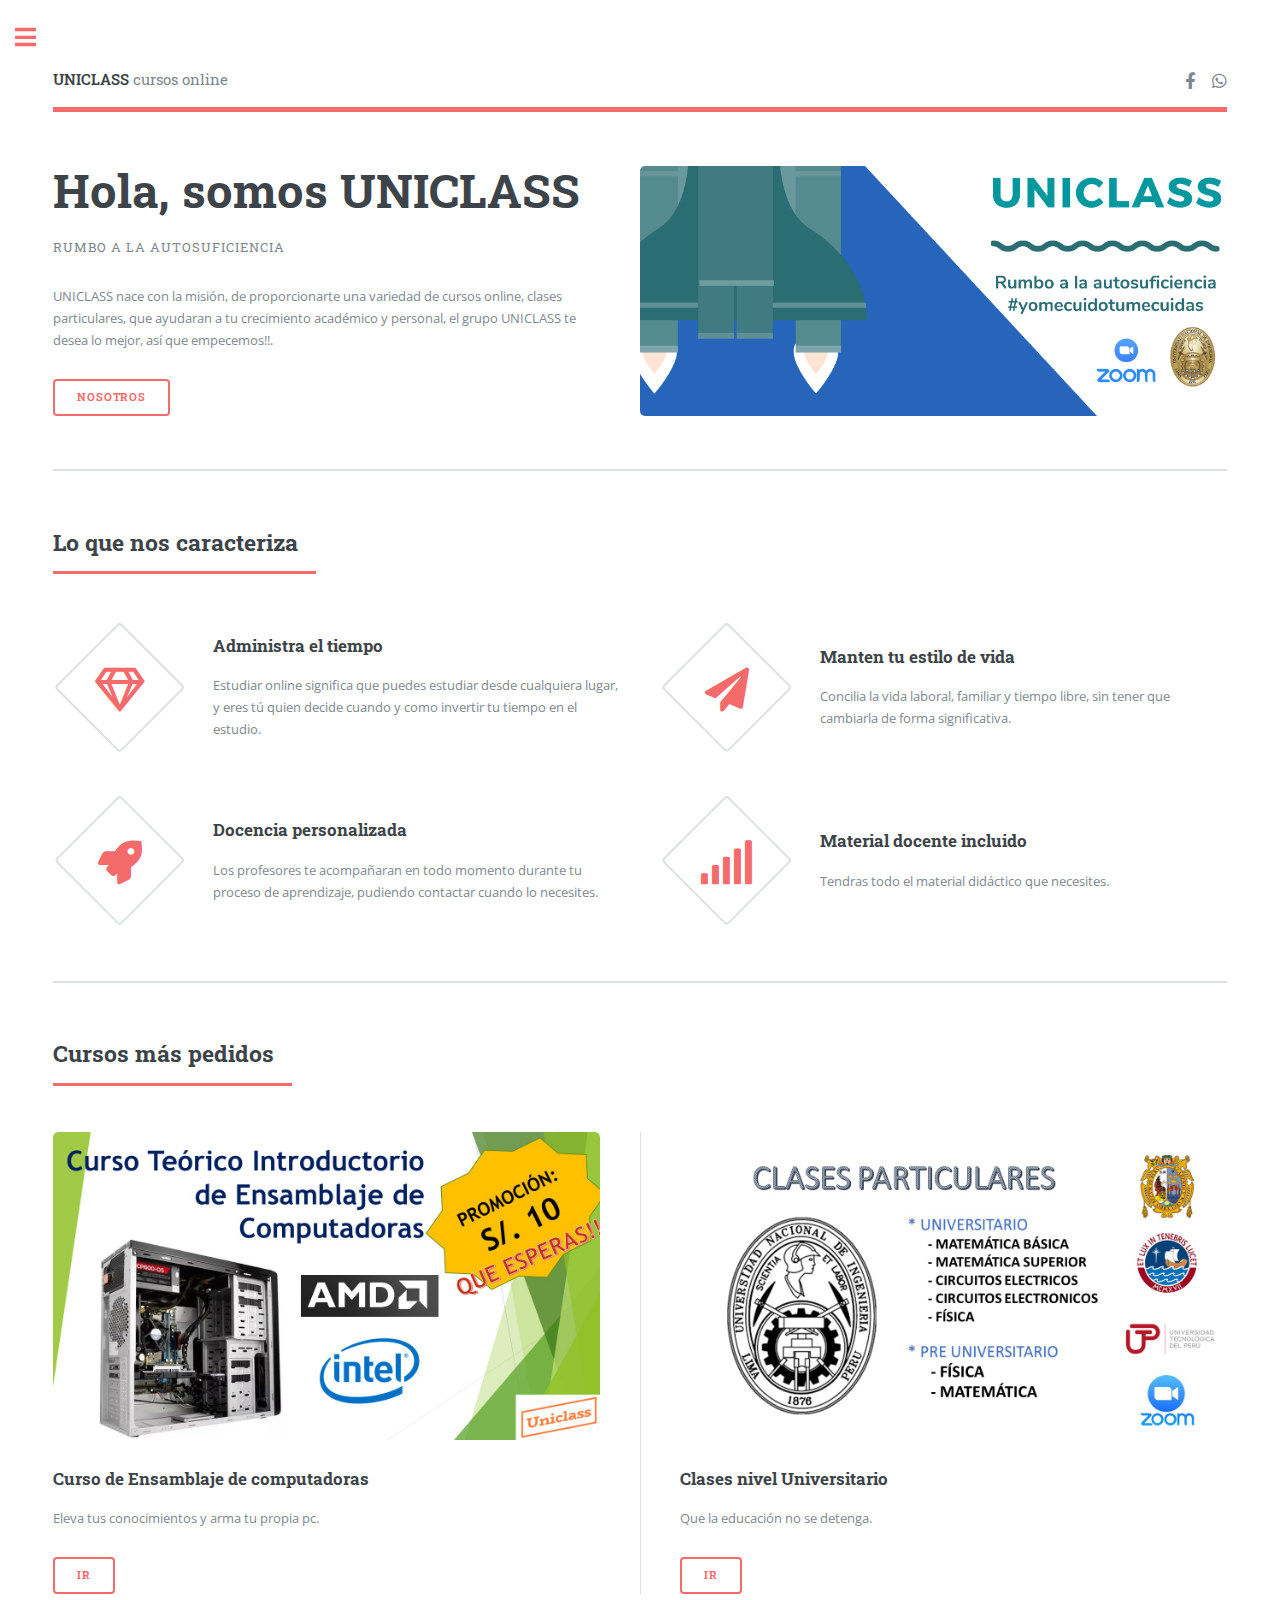
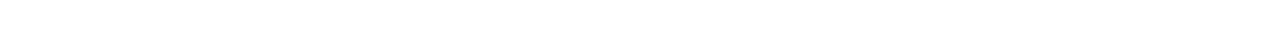
==== commit 1260b399: "Update index.html" ====
--- a/index.html
+++ b/index.html
@@ -97,7 +97,7 @@
 										<article>
 											<a href="#" class="image"><img src="images/pedi/uni.jpg" alt="" /></a>
 											<h3>Clases nivel Universitario</h3>
-											<p>Que la eduación no se detenga.</p>
+											<p>Que la educación no se detenga.</p>
 											<ul class="actions">
 												<li><a href="sub_dom/C/c.html" class="button">Ir</a></li>
 											</ul>
@@ -191,4 +191,4 @@
 				})();</script>
 
 	</body>
-</html>+</html>
